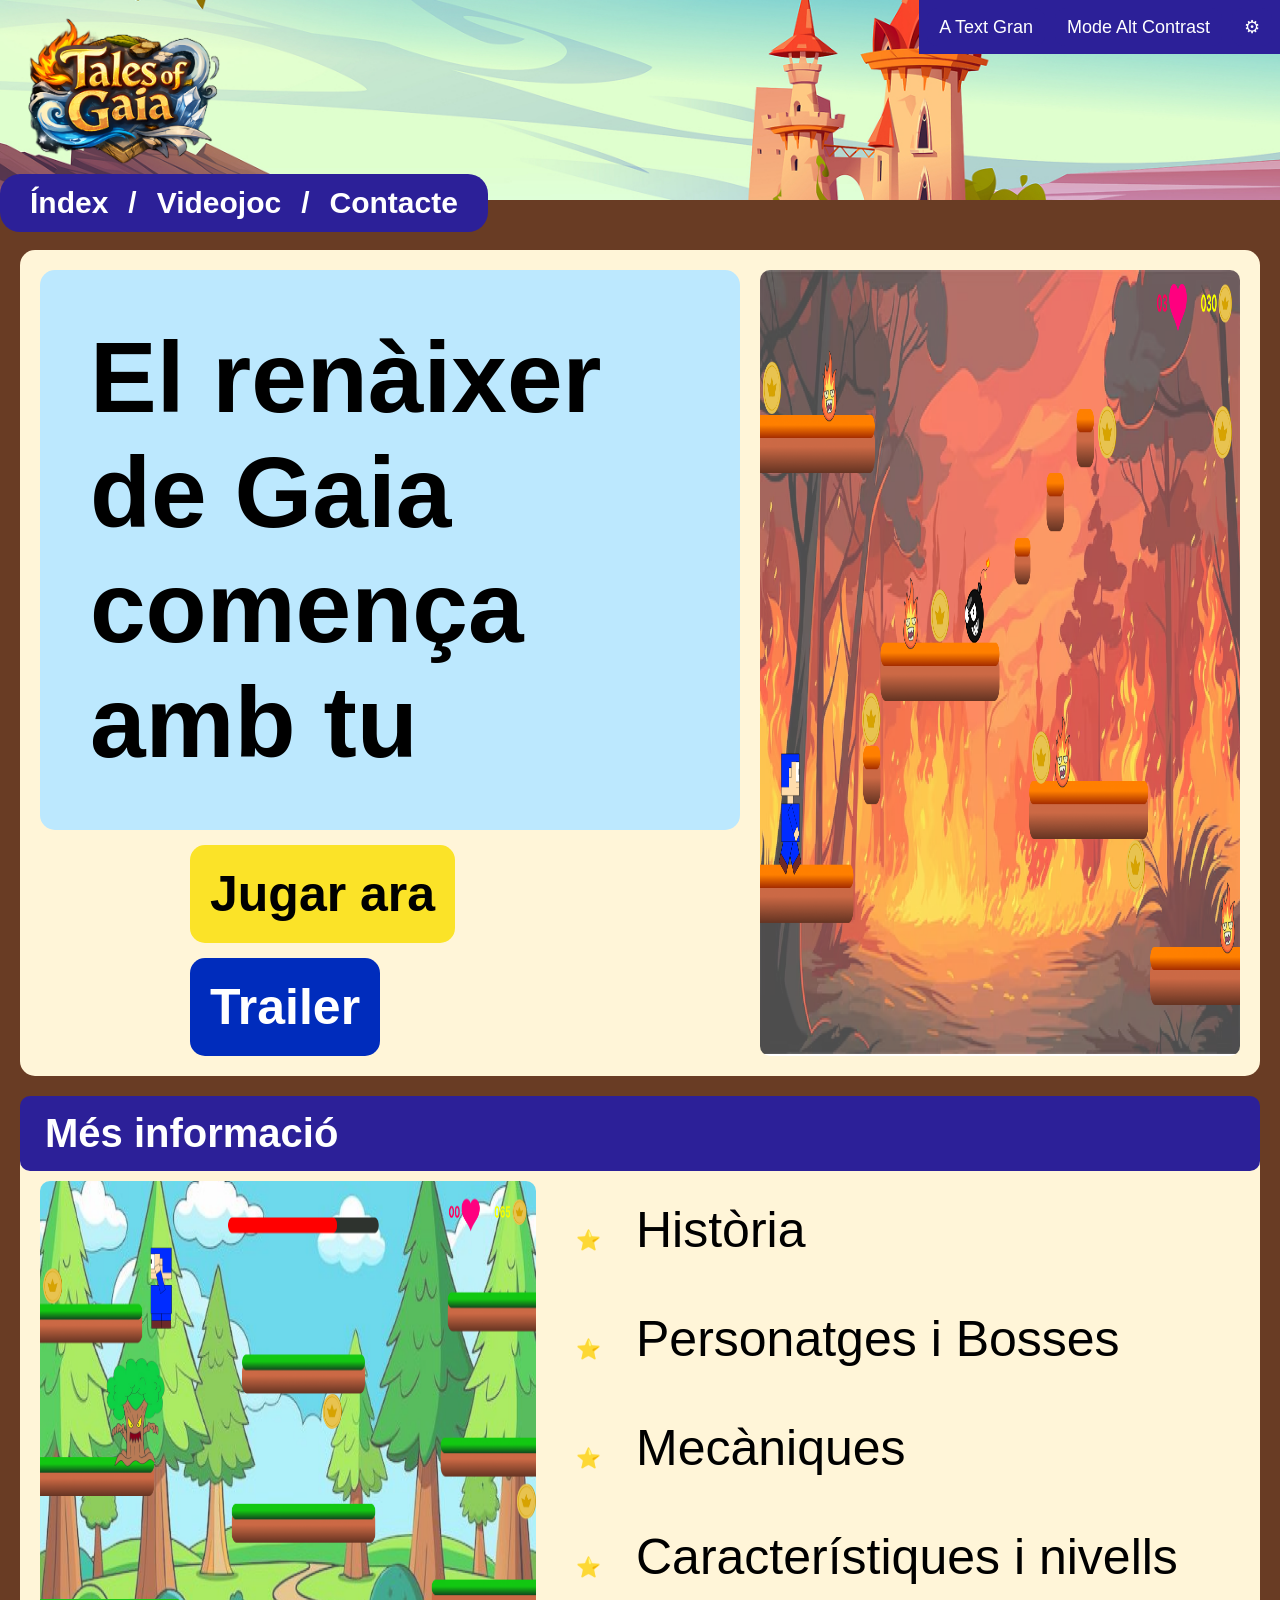
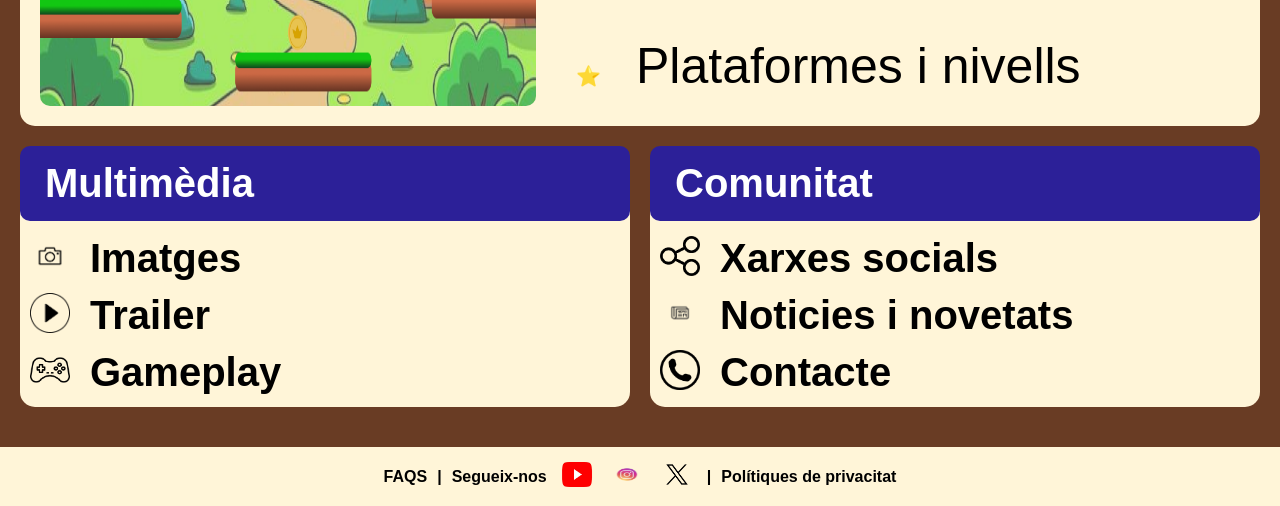
==== index.html @ cc13c98e "Primera versió del videojoc" ====
<!DOCTYPE html>
<html lang="ca">
<head>
<meta charset="UTF-8">    
<meta name="viewport" content="width=device-width, initial-scale=1.0">
<title>Tales of Gaia</title>
<link rel="stylesheet" href="style.css">
</head>  
<body>

    <header>

        <div class="top-bar">
            <button onclick="toggleTextSize()">A Text Gran</button>
            <button onclick="toggleContrast()"> Mode Alt Contrast</button>
            <button>⚙</button> 
        </div>
        
        <img src="img/logo.png" class="logo">

        <nav>
            <a href="index.html">Índex</a>
            <a href="videojoc.html">Videojoc</a>
            <a href="contacte.html">Contacte</a>
        </nav>
    </header>

    <main>

        <section class="hero">
            <div>
                <h1 class="hero-text">El renàixer de Gaia comença amb tu</h1>

                <div>
                <a href="videojoc.html" class="btn yellow">Jugar ara</a>
                <a href="vid/trailer.avi" class="btn blue">Trailer</a> 
                </div>
            </div>
            
            <img src="img/foc.png" class="hero-img">
        </section>

        <section class="info">
            <h2>Més informació</h2>

            <div class="info-content">
                <img src="img/terra.png">

                <ul>
                    <li><a href="videojoc.html#histyoria">Història</a></li>
                    <li><a href="videojoc.html#personatges">Personatges i Bosses</a></li>
                    <li><a href="videojoc.html#mecaniques">Mecàniques</a></li>
                    <li><a href="videojoc.html#caracteristiques">Característiques i nivells</a></li>
                    <li><a href="videojoc.html#plataformes">Plataformes i nivells</a></li>
                </ul>
            </div>
        </section>

        <section class="cards">
            <div class="card">
                <h3>Multimèdia</h3>

                <div class="card-info1">
                <ul>
                    <div class="item">
                    <img src="img/photos.png" alt="Imatges" class="icon">
                    <li>Imatges</li>
                    </div>

                    <div class="item">
                    <img src="img/trailer.png" alt="Trailer" class="icon">
                    <li><a href="trailer.avi">Trailer</a></li>
                    </div>

                    <div class="item">
                        <img src="img/gameplay.png" alt="Gameplay" class="icon">
                    <li>Gameplay</li>
                    </div>
                </ul>
            </div>
            </div>

            <div class="card">
                <h3>Comunitat</h3>

                <div class="card-info2">
                <ul>
                    <div class="item">
                    <img src="img/rrrss.png" alt="Xarxes socials" class="icon">
                    <li>Xarxes socials</li>
                    </div>

                    <div class="item">
                    <img src="img/news.png" alt="Noticies i novetats" class="icon">
                    <li>Noticies i novetats</li>
                    </div>

                    <div class="item">
                    <img src="img/contact.png" alt="Contacte" class="icon">
                    <li><a href="contacte.html">Contacte</a></li>
                    </div>
                </ul>
                </div>
            </div>

        </section>

    </main>

   <footer>
    <div class="footer-container">
        <span>FAQS</span>
        <span>|</span>
        <span>Segueix-nos</span>

        <div class="xarxes">
            <a href="#"><img src="img/youtube.png" alt=""></a>
            <a href="#"><img src="img/instagram.png" alt=""></a>
            <a href="#"><img src="img/x.png" alt=""></a>
        </div>

        <span>|</span>
        <span>Polítiques de privacitat</span>
    </div>
</footer>
</body>  
</html>
---- style.css ----
*{
    margin: 0;
    padding: 0;
    box-sizing: border-box;
    font-family: Arial, Helvetica, sans-serif;
}

body{
    background: #693c24;
}

header{
    background-image: url(img/backgroundheader.jpg);
    background-size: cover;
    background-position: center;
    background-repeat: no-repeat;
    height: 200px;       
}

    .top-bar{
    display: flex;
    width: fit-content;
    margin-left: auto;
    justify-content: flex-end;
    gap: 10px;
    background: #2c2098;
    padding: 8px;
    }

    .top-bar button{
    background: #2c2098;
    color: white;
    border: none;
    padding: 8px 12px;
    border-radius: 10px;
    cursor: pointer;
    }

    .logo{
    display: flex;
    width: 200px;
    height: 200px;
    object-fit: contain;
    position: absolute;
    top: -10px;
    left: 20px;
    }

    nav{
    background: #2c2098;
    padding: 2px 20px;
    border-radius: 20px;
    display: flex;
    flex-direction: row;
    align-items: center;
    width: fit-content;
    margin-top: 120px;
    }

    nav a{
    display: flex;
    color: white;
    text-decoration: none;
    margin: 10px;
    font-weight: bold;
    font-size: 30px;
    }

    nav a:not(:last-child)::after{
    content: "/";
    margin-left: 20px;
    color: white;
    }

main{
    padding: 20px;
}

    .hero{
        display: flex;
        gap: 20px;
        background: #fff5d8;
        padding: 20px;
        border-radius: 15px;
        margin-bottom: 20px;
        margin-top: 30px;
    }

        .hero-text{
            background-color: #bce8fe; 
            display: inline-block;    
            padding: 50px;
   		    border-radius: 15px;
            font-size: 100px;
        }  

        .hero-img{
            width: 40%;
            border-radius: 10px;
        }

        .btn{
            display: inline-block;
            padding: 20px 20px;
            margin-top: 15px;
            margin-left: 150px;
            border-radius: 15px;
            text-decoration: none;
            font-weight: bold;
            font-size: 50px;
        }

            .yellow{
                background: #fbe328;
                color: black;
            }

            .blue{
                background: #002cbc;
                color: white;
            }

    .info{
        background: #fff5d8;
        border-radius: 15px;
        margin-bottom: 20px;
    }
    
        .info h2{
            background: #2c2098;
            color: white;
            margin: 0;
            margin-bottom: 10px;
            border-radius: 10px;
            padding: 15px 25px;
            text-align: left;
            font-size: 40px;
        }

        .info-content{
         display: flex;
            gap: 20px;
        }
    
        .info-content img{
            width: 40%;
            border-radius: 10px;
            margin-left: 20px;
            margin-bottom: 20px;
        }

        .info-content ul{
            list-style: none;
            font-size: 20px;
        }

        .info-content li{
            margin-bottom: 12px;
            background-image: url(estrella.png);
            background-repeat: no-repeat;
            background-position: left center;
            background-size: 20px;
            padding-left: 20px;
            padding-top: 20px;
        }

            .info li::before {
            content: "⭐";
            display: inline-block;
            width: 50px;  
            height: 50px; 
            margin-right: 10px;
            }
        
            .info-content a {
                color: #000;
                text-decoration: none;
                font-size: 50px;
    
            }

    .cards{
        display: flex;
        gap: 20px;
    } 
    
        .card{
            flex: 1;
            background: #fff5d8;
            border-radius: 15px;
        }


          .card ul{
            list-style: none;
            }

            .card li{
                margin-bottom: 10px;
                font-size: 40px;
            }


            .card h3{
                background: #2c2098;
             color: white;
             margin: 0;
                margin-bottom: 15px;
                border-radius: 10px;
                padding: 15px 25px;
             text-align: left;
             font-size: 40px;
            }

            .card-info1{
                display: flex;
                gap: 20px;
            }

            .card-info1 ul{
                list-style: none;
                font-size: 20px;
            }

            .card-info1 li{
                margin-bottom: 12px;
                background-repeat: no-repeat;
                background-position: left center;
                background-size: 20px;
                padding-left: 20px;
            }

            .card-info1 a {
                color: #000;
                text-decoration: none;
            }
        

            .card-info2{
                display: flex;
                gap: 20px;
            }

            .card-info2 ul{
                list-style: none;
                font-size: 20px;
            }

            .card-info2 li{
                margin-bottom: 12px;
                background-repeat: no-repeat;
                background-position: left center;
                background-size: 20px;
                padding-left: 20px;
            }

            .card-info2 a {
                color: #000;
                text-decoration: none;
            }

            .item {
                display: flex;
                font-weight: bold;
            }

            .icon {
                width: 40px;     
                height: 40px;
                object-fit: contain;
                margin-left: 10px;
            }

          
footer{
    background-color: #fff5d8;
    padding: 15px;
    text-align: center;
    font-weight: bold;
    margin-top: 20px;
}  

    .footer-container {
    display: flex;
    align-items: center;
    justify-content: center;
    gap: 10px;
}

    .xarxes {
        display: flex;
        gap: 10px;
    }

    .xarxes img {
        width: 40px;
        height: 25px;
    }

.game-page, contact-page{
    padding: 20px;
    text-align: center;
    background: #2c2098;
    color: white;
    border-radius: 20px;
    margin-top: 40px;
}

    .game-box{
        height: 400px;
        width: 800px;
        background: #fff5d8;
        color: black;
        display: flex;
        justify-content: center;
        align-items: center;
        margin: 30px auto;
        border-radius: 20px;
    }

   

    .seccion-page{
        background: #2c2098;
            color: white;
            margin: 0;
            margin-bottom: 15px;
            border-radius: 10px;
            padding: 15px 25px;
            text-align: center;
            
    }

    .explication{ height: auto;
        background: #fff5d8;
        color: black; 
        padding: 10px;
        margin: 20px auto;
        max-width: auto;
        border-radius: 10px;
        text-align: justify;
    }

form{
    max-width: 500px;
    margin: auto;
    display: flex;
    flex-direction: column;
    gap: 15px;
}

    .title-form{
        background: #2c2098;
            color: white;
            margin: 0;
            margin-bottom: 15px;
            border-radius: 10px;
            padding: 15px 25px;
            text-align: left;
            margin-top: 20px;
            
    }

    input, textarea{
        padding: 15px;
        font-size: 16px;
        border-radius: 10px;
        border: none;
    }

    button{
        padding: 15px;
        background: #2c2098;
        color: white;
        border: none;
        border-radius: 10px;
        font-size: 18px;
        cursor: pointer;
    }

    #error{
        color: red;
        margin-top: 15px;
        font-weight: bold;
    }
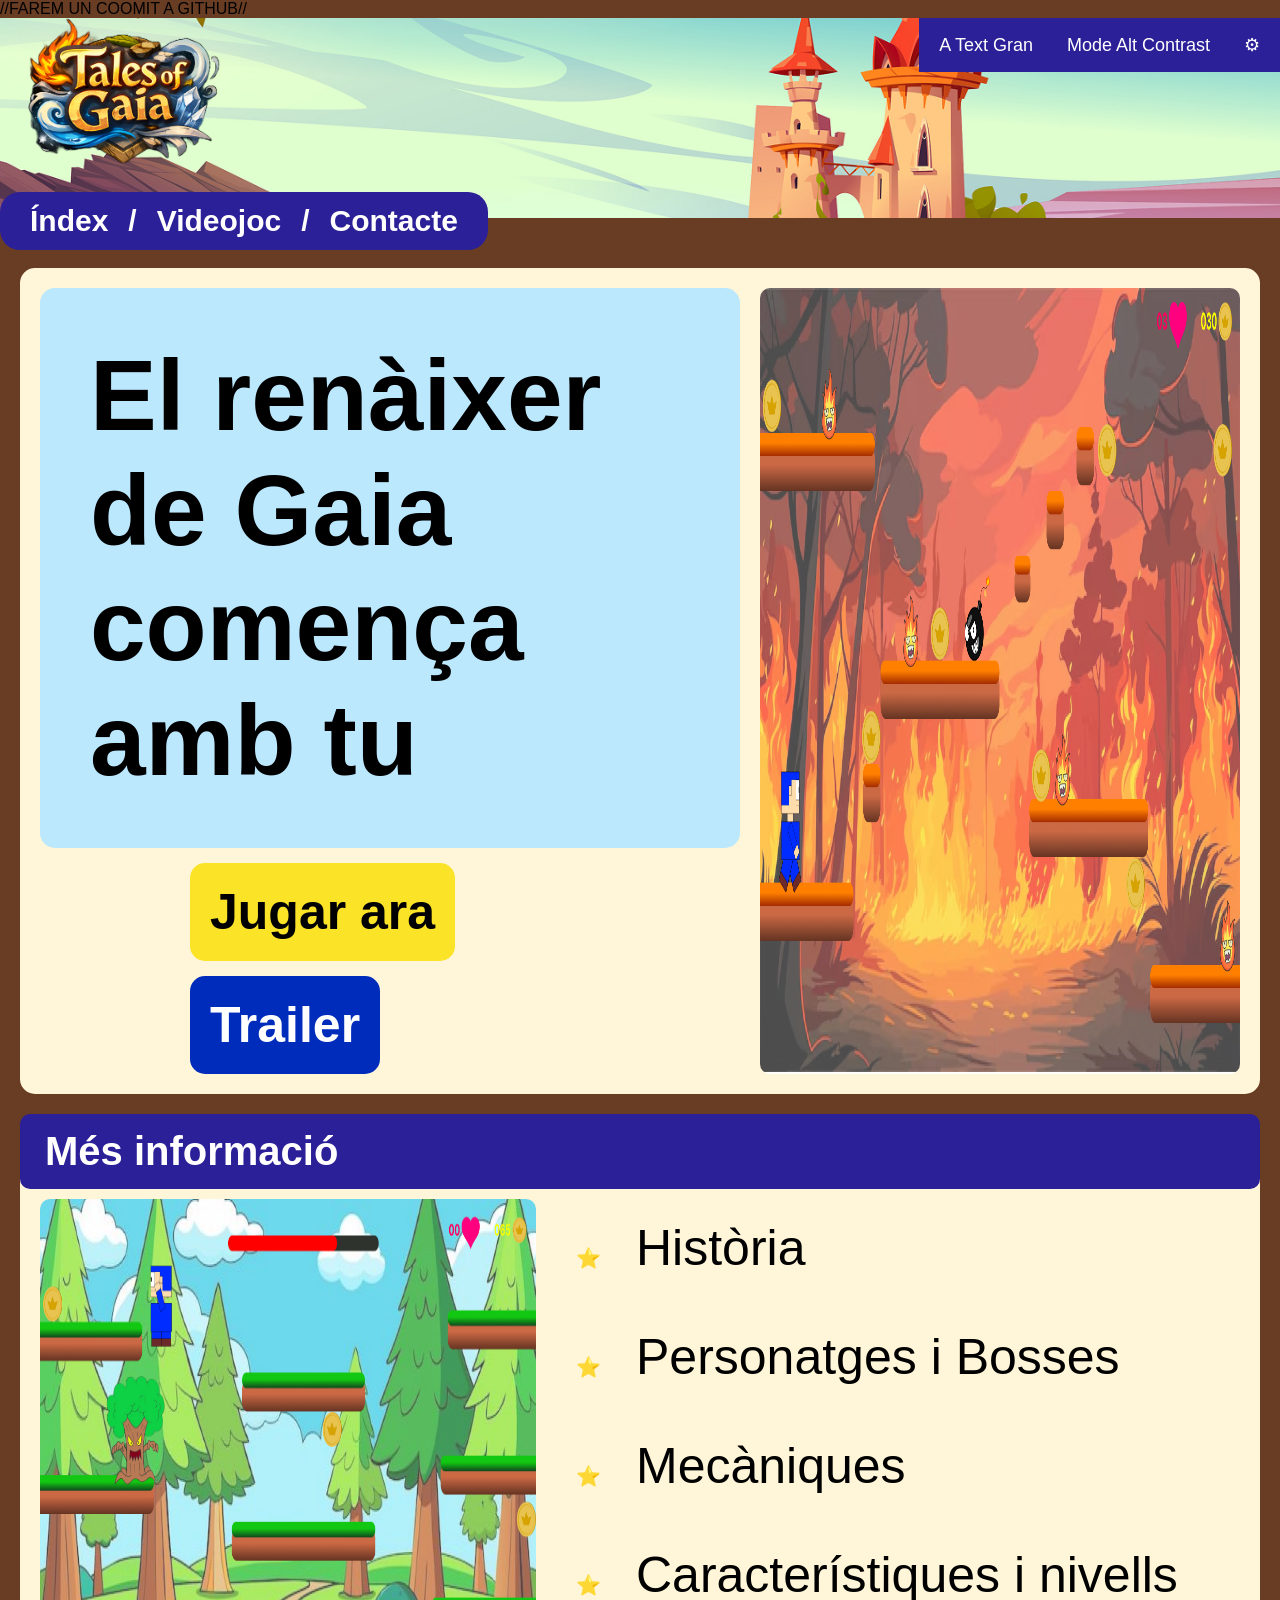
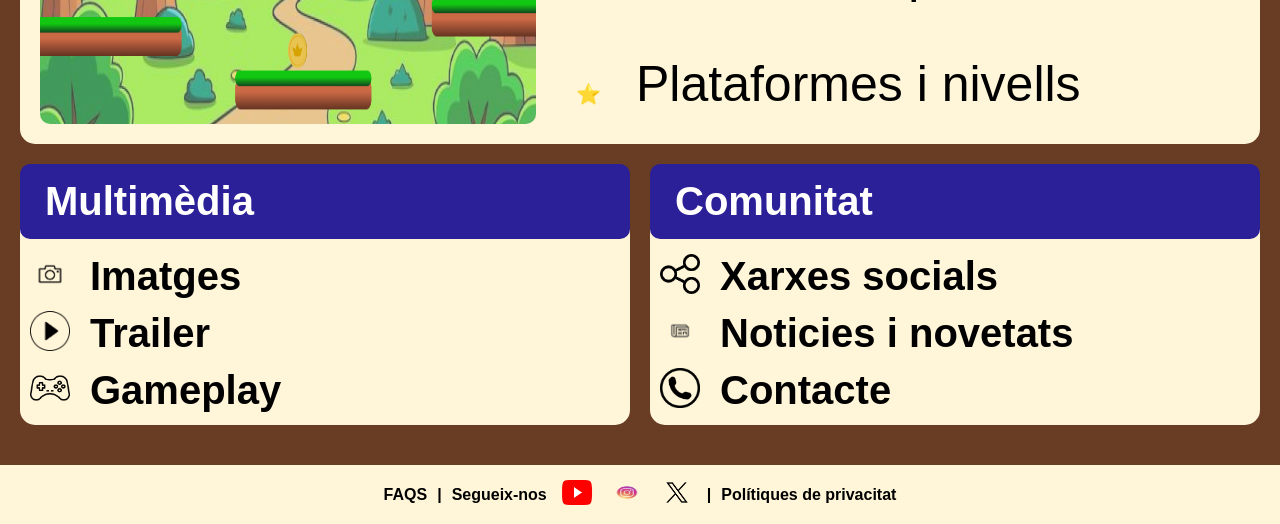
==== commit a1f3ac24: "COMMITS PER A L'EXERCICI" ====
--- a/index.html
+++ b/index.html
@@ -7,7 +7,7 @@
 <link rel="stylesheet" href="style.css">
 </head>  
 <body>
-
+ //FAREM UN COOMIT A GITHUB//
     <header>
 
         <div class="top-bar">
